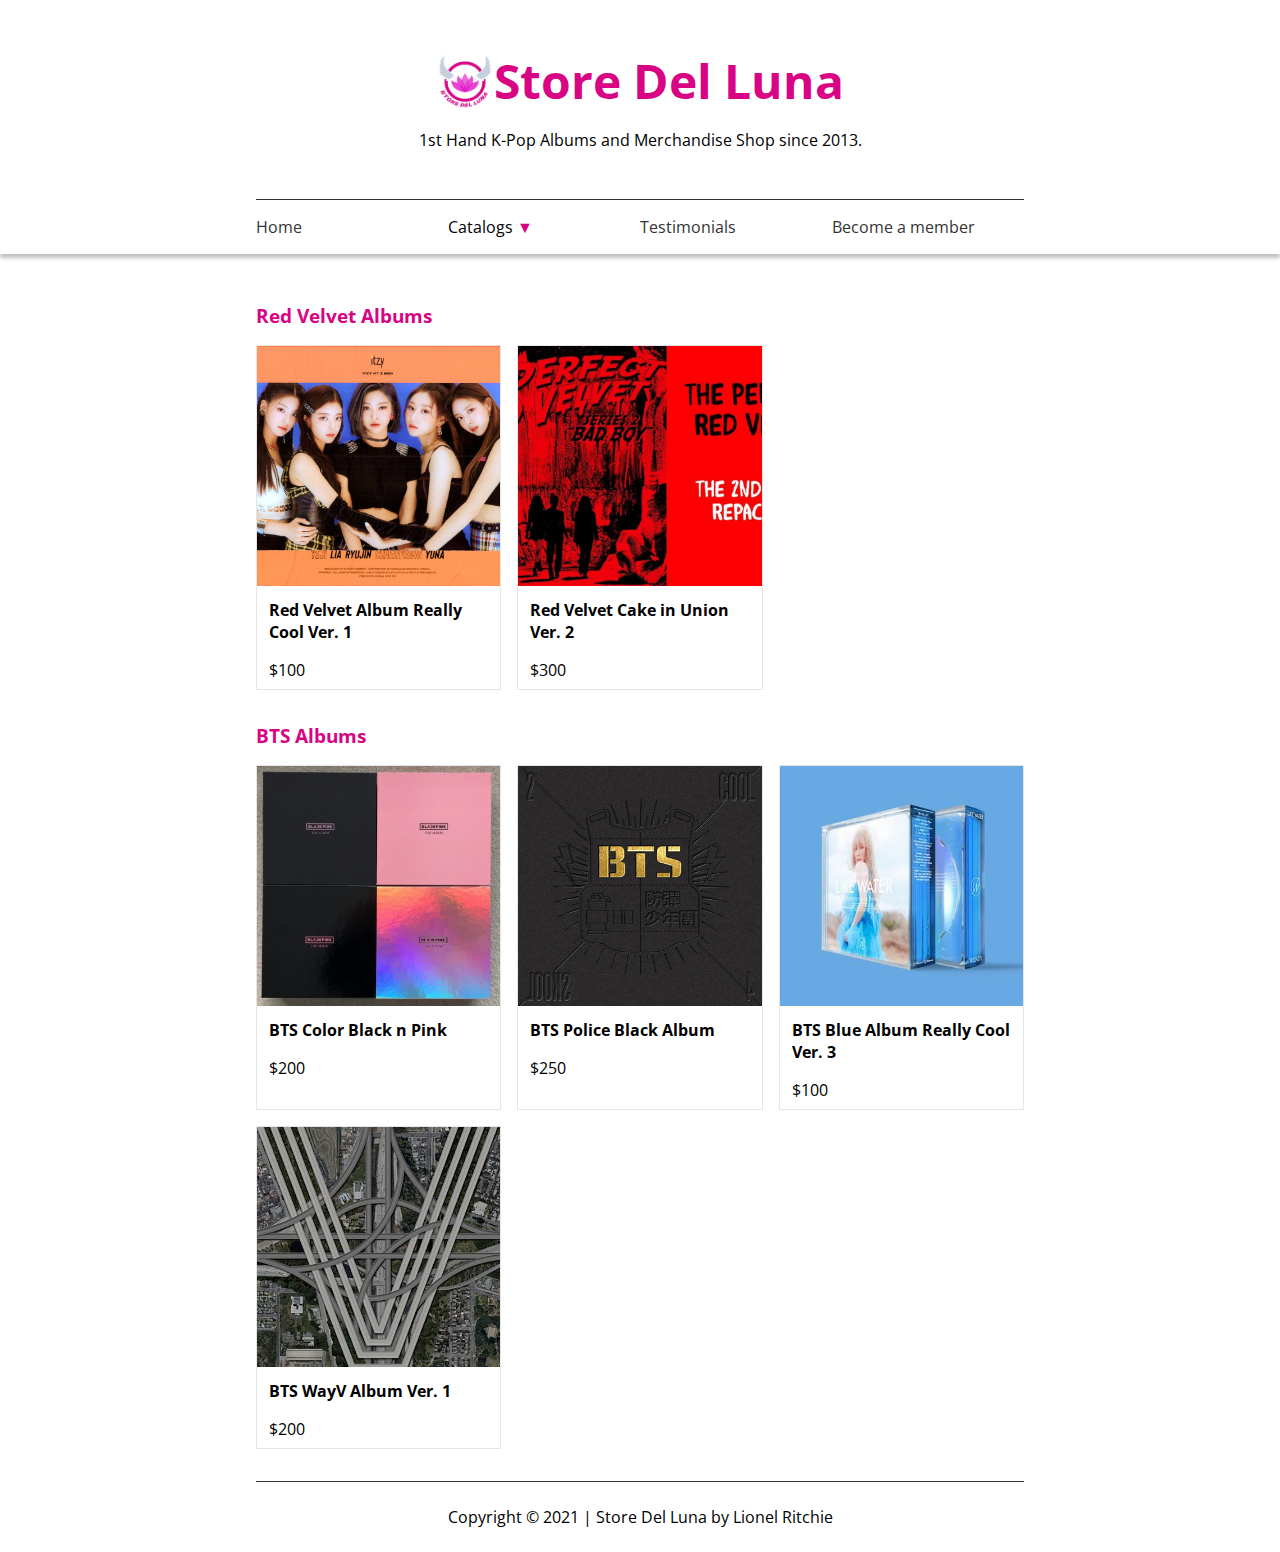
==== album.html @ 1e4e7a18 "first commit" ====
<!DOCTYPE html>
<html lang="en">
<head>
  <meta charset="UTF-8">
  <meta http-equiv="X-UA-Compatible" content="IE=edge">
  <meta name="viewport" content="width=device-width, initial-scale=1.0">
  <title>Store Del Luna</title>
  <link rel="stylesheet" href="./styles.css">
</head>
<body>
  <header>
    <div class="container">
      <div class="heading">
        <div>
          <img src="./assets/logo.png" alt="Store Del Luna Logo">
          <h1 class="color-primary">Store Del Luna</h1>
        </div>
        <p>1st Hand K-Pop Albums and Merchandise Shop since 2013.</p>
      </div>

      <nav>
        <ul>
          <li><a href="/">Home</a></li>
          <li class="catalog-nav">
            Catalogs <span class="nav-active">&#9660</span>
            <ul>
              <li><a href="./album.html" class="nav-active">Album Catalogs</a></li>
              <li><a href="./merchandise.html">Merchandise Catalogs</a></li>
            </ul>
          </li>
          <li><a href="./testimony.html">Testimonials</a></li>
          <li><a href="./register.html">Become a member</a></li>
        </ul>
      </nav>
    </div>
  </header>

  <main>
    <div class="container">
      <section class="album-section">
        <h2 class="color-primary">Red Velvet Albums</h2>

        <div class="album-container">
          <div class="album-card">
            <img src="./assets/album-1.jpg" alt="Album 1">
            <div>
              <h3>Red Velvet Album Really Cool Ver. 1</h3>
              <span>$100</span>
            </div>
          </div>

          <div class="album-card">
            <img src="./assets/album-3.jpg" alt="Album 3">
            <div>
              <h3>Red Velvet Cake in Union Ver. 2</h3>
              <span>$300</span>
            </div>
          </div>

        </div>

        <h2 class="color-primary">BTS Albums</h2>

        <div class="album-container">
          <div class="album-card">
            <img src="./assets/album-2.jpg" alt="Album 2">
            <div>
              <h3>BTS Color Black n Pink</h3>
              <span>$200</span>
            </div>
          </div>

          <div class="album-card">
            <img src="./assets/album-4.jpg" alt="Album 4">
            <div>
              <h3>BTS Police Black Album</h3>
              <span>$250</span>
            </div>
          </div>

          <div class="album-card">
            <img src="./assets/album-5.jpg" alt="Album 5">
            <div>
              <h3>BTS Blue Album Really Cool Ver. 3</h3>
              <span>$100</span>
            </div>
          </div>

          <div class="album-card">
            <img src="./assets/album-6.jpg" alt="Album 6">
            <div>
              <h3>BTS WayV Album Ver. 1</h3>
              <span>$200</span>
            </div>
          </div>
        </div>
      </section>
    </div>
  </main>

  <footer class="container">
    Copyright &copy; 2021 | Store Del Luna by Lionel Ritchie
  </footer>

  <script src="assets/jquery.js"></script>
  <script src="script.js"></script>
</body>
</html>
---- styles.css ----
@import url('https://fonts.googleapis.com/css2?family=Open+Sans:wght@400;600;700&display=swap');

:root {
  --primary: #D80484;
  --primary-dark: #c20376;
}

* {
  padding: 0;
  margin: 0;
  box-sizing: content-box;
  font-family: 'Open Sans', sans-serif;
}

.nav-active {
  color: var(--primary);
}

.color-primary {
  color: var(--primary);
}

.container {
  width: 60%;
  margin: 0 auto;
}

header {
  box-shadow: 0px 4px 4px rgba(0, 0, 0, 0.25);
}

.heading {
  text-align: center;
  padding: 3rem 0;
}

.heading > div {
  display: flex;
  justify-content: center;
  align-items: center;
}

.heading > div > h1 {
  font-size: 3rem;
}

.heading > div > img {
  width: 7.5%;
}

.heading > p {
  margin-top: 1rem;
}

nav a{
  text-decoration: none;
  color: #333;
}

nav > ul {
  display: flex;
  justify-content: space-around;
  border-top: 1px solid #333;
}

nav > ul > li {
  list-style: none;
  position: relative;
  width: 100%;
  padding: 1rem 0;
}

nav > ul > li > a:hover {
  color: var(--primary);
  cursor: pointer;
}

nav >ul > li > a:hover > ul > li {
  color: #333;
}

nav > ul > li > ul {
  display: none;
  position: absolute;
  box-shadow: 0px 4px 4px rgba(0, 0, 0, 0.25);
  background-color: #FFF;
  z-index: 9999;
  padding-top: 0.5rem;
  border-radius: 0.5rem;
}

nav > ul > li > ul > li {
  list-style: none;
  padding: 1rem;
}

nav > ul > li > ul > li a:hover {
  color: var(--primary);
  cursor: pointer;
}

.catalog-nav:hover {
  color: var(--primary);
  cursor: pointer;
}

.catalog-nav:hover > ul {
  display: block;
}


/* Main */
h2 {
  font-size: 1.2rem;
}

.best-sellers-section {
  margin-top: 3rem !important;
}

.best-sellers-section > h2 {
  margin-bottom: 1rem;
}

.best-seller-slider {
  position: relative;
  overflow: hidden;
}

#left-arrow, #right-arrow {
  position: absolute;
  top: 45%;
  width: 4rem;
  height: 3rem;
  background: var(--primary);
  color: #fff;
  cursor: pointer;
  box-shadow: 0px 4px 4px rgba(0, 0, 0, 0.25);
  display: flex;
  justify-content: center;
  align-items: center;
}

#left-arrow {
  left: 0;
  z-index: 999;
}

#right-arrow {
  right: 0;
  z-index: 999;
}

.best-seller-image-container  {
  display: flex;
  position: relative;
  /* overflow: visible; */
  box-sizing: border-box;
}

.best-seller-image {
  min-width: 100%;
  border-radius: 0.5rem;
}

.best-seller-image > img {
  width: 100%;
  height: 40rem;
  object-fit: cover;
  border-radius: 0.5rem;
}

.product-and-testimony-section {
  margin-top: 3rem;
}

.product-and-testimony-section > h2 {
  margin-bottom: 1rem;
}

.home-product{
  display: grid;
  grid-template-columns: repeat(2, 1fr);
  gap: 1rem;
}

.home-product-card {
  height: 15rem;
  position: relative;
  transition: background-size 0.5s ease-in;
  border-radius: 0.5rem;
  background-position: center;
  background-size: cover;
}

.home-product-card:hover {
  cursor: pointer;
  font-size: 1.5rem;
}

.home-product-card > h3 {
  color: #FFF;
  position: absolute;
  z-index: 99;
  bottom: 1rem;
  left: 1rem;
}

.home-product-card-overlay {
  position: absolute;
  top: 0;
  left: 0;
  width: 100%;
  height: 100%;
  /* background: rgba(216, 4, 132, 0.25); */
  background: rgba(0, 0, 0, 0.65);
  z-index: 9;
  border-radius: 0.5rem;
}

.home-product-merchandise {
  background-image: url("assets/merchandise.jpg");
}

.home-product-album {
  background-image: url("assets/album.jpg");
}

.home-testimony-card {
  margin-top: 1rem;
  position: relative;
  background-image: url("assets/testimonial.jpg");
  height: 10rem;
  background-position: center;
  background-size: contain;
  background-repeat: no-repeat;
  cursor: pointer;
}

.home-testimony-card:hover h3{
  font-size: 1.5rem;
}

.home-testimony-card > h3 {
  color: #fff;
  z-index: 999;
  position: absolute;
  bottom: 1rem;
  left: 1rem;
}

.about-us-section {
  margin-top: 3rem;
}

.about-us-section > div {
  display: flex;
  justify-content: center;
}

.about-us-section > div > img {
  width: 20%;
}

.about-us-section > h2 {
  text-align: center;
  margin-bottom: 1rem;
}

.about-us-section  p {
  margin-top: 1rem !important;
  width: 70%;
  margin: 0 auto;
  text-align: center;
}

.about-us-section > p > b {
  color: var(--primary);
}

/* Albums */

.album-section {
  margin-top: 3rem;
}

.album-section h2 {
  margin-top: 2rem;
  margin-bottom: 1rem;
}

.album-container {
  display: grid;
  grid-template-columns: repeat(3, 1fr);
  gap: 1rem;
}

.album-card {
  border: 1px solid #E5E5E5;
}

.album-card h3 {
  font-size: 1rem;
}

.album-card img {
  width: 100%;
  object-fit: cover;
  height: 15rem;
}

.album-card > div {
  padding: 0.5rem 0.75rem;
}

.album-card > div > span {
  display: block;
  margin-top: 1rem;
}

/* Merchandise */
.merchandise-section {
  margin-top: 3rem;
}

.merchandise-section h2 {
  margin-top: 2rem;
  margin-bottom: 1rem;
}

.merchandise-container {
  display: grid;
  grid-template-columns: repeat(4, 1fr);
  gap: 1rem;
}

.merchandise-card {
  border: 1px solid #E5E5E5;
  padding: 0.75rem;
  border-radius: 0.3rem;
}

.merchandise-card h3 {
  font-size: 1rem;
}

.merchandise-card img {
  width: 100%;
  object-fit: cover;
  height: 15rem;
}

.merchandise-card > div > span {
  display: block;
  margin-top: 1rem;
}

/* Testimonials */
.testimony-section {
  margin-top: 3rem;
}

.testimony-section h2 {
  margin-bottom: 1rem;
}

.testimony-container {
  display: grid;
  grid-template-columns: repeat(2, 1fr);
  gap: 1.5rem;
}

.testimony-card {
  border: 1px solid #E5E5E5;
  padding: 1.5rem 2rem;
  position: relative;
  border-radius: 0.3rem;
}

.testimony-card > p {
  margin-bottom: 4rem;
}

.testimony-card-quote {
  color: var(--primary);
  font-weight: bold;
  font-size: 2rem;
}

.testimony-card-user {
  margin-top: 2rem;
  position: absolute;
  bottom: 1.25rem;
  left: 2rem;
  font-weight: 600;
}

.testimony-card-user > span {
  display: block;
  font-weight: 400;
  font-size: 0.8rem;
}

/* Register */
.register-section {
  margin-top: 3rem;
}

.register-section h2 {
  margin-bottom: 1rem;
}

form {
  border: 1px solid #E5E5E5;
  padding: 1.25rem;
  border-radius: 0.4rem;
}

form label {
  display: block;
}

form .form-group input[type="text"],
form .form-group input[type="password"],
form .form-group input[type="number"]{
  width: 100%;
  border: 1px solid #E5E5E5;
  padding: 0.5rem;
  border-radius: 0.25rem;
  box-sizing: border-box;
}

form .form-group {
  margin-top: 1rem;
}

form .form-checkbox {
  margin-top: 1rem;
}

form .form-checkbox label{
  display: inline;
}

form .form-button {
  margin-top: 2rem;
}

form .form-button button{
  border: none;
  padding: 0.5rem 0.75rem;
  border-radius: 0.3rem;
  background-color: var(--primary);
  color: #fff;
  cursor: pointer;
  font-size: 1rem;
}

form .form-button button:hover {
  background-color: var(--primary-dark);
}

footer {
  border-top: 1px solid #333;
  margin-top: 2rem !important;
  padding: 1.5rem 0;
  text-align: center;
}

.error-message {
  display: block;
  color: red;
}

@media screen and (max-width: 1024px) {
  .container {
    width: 90%;
  }

  .best-seller-image > img {
    height: 35rem;
  }
}


@media screen and (max-width: 768px) {
  .heading > div > img {
    width: 12.5%;
  }
  
  .best-seller-image > img {
    height: 25rem;
  }

  .album-container {
    grid-template-columns: repeat(2, 1fr);
  }

  .merchandise-container {
    grid-template-columns: repeat(3, 1fr);
  }

  .about-us-section > div > img {
    width: 30%;
  }
}

@media screen and (max-width: 600px) {
  nav > ul {
    flex-direction: column;
    /* text-align: center; */
  }

  .heading > div > img {
    width: 25%;
  }

  .heading > div > h1 {
    font-size: 2rem;
  }

  .album-card img {
    height: 17.5rem;
  }

  .best-seller-image > img {
    height: 17.5rem;
  }

  .album-container,
  .testimony-container {
    grid-template-columns: 1fr;
  }

  .merchandise-container {
    grid-template-columns: repeat(2, 1fr);
  }

  .about-us-section > div > img {
    width: 50%;
  }
  
  .about-us-section p {
    width: 100%;
  }
}
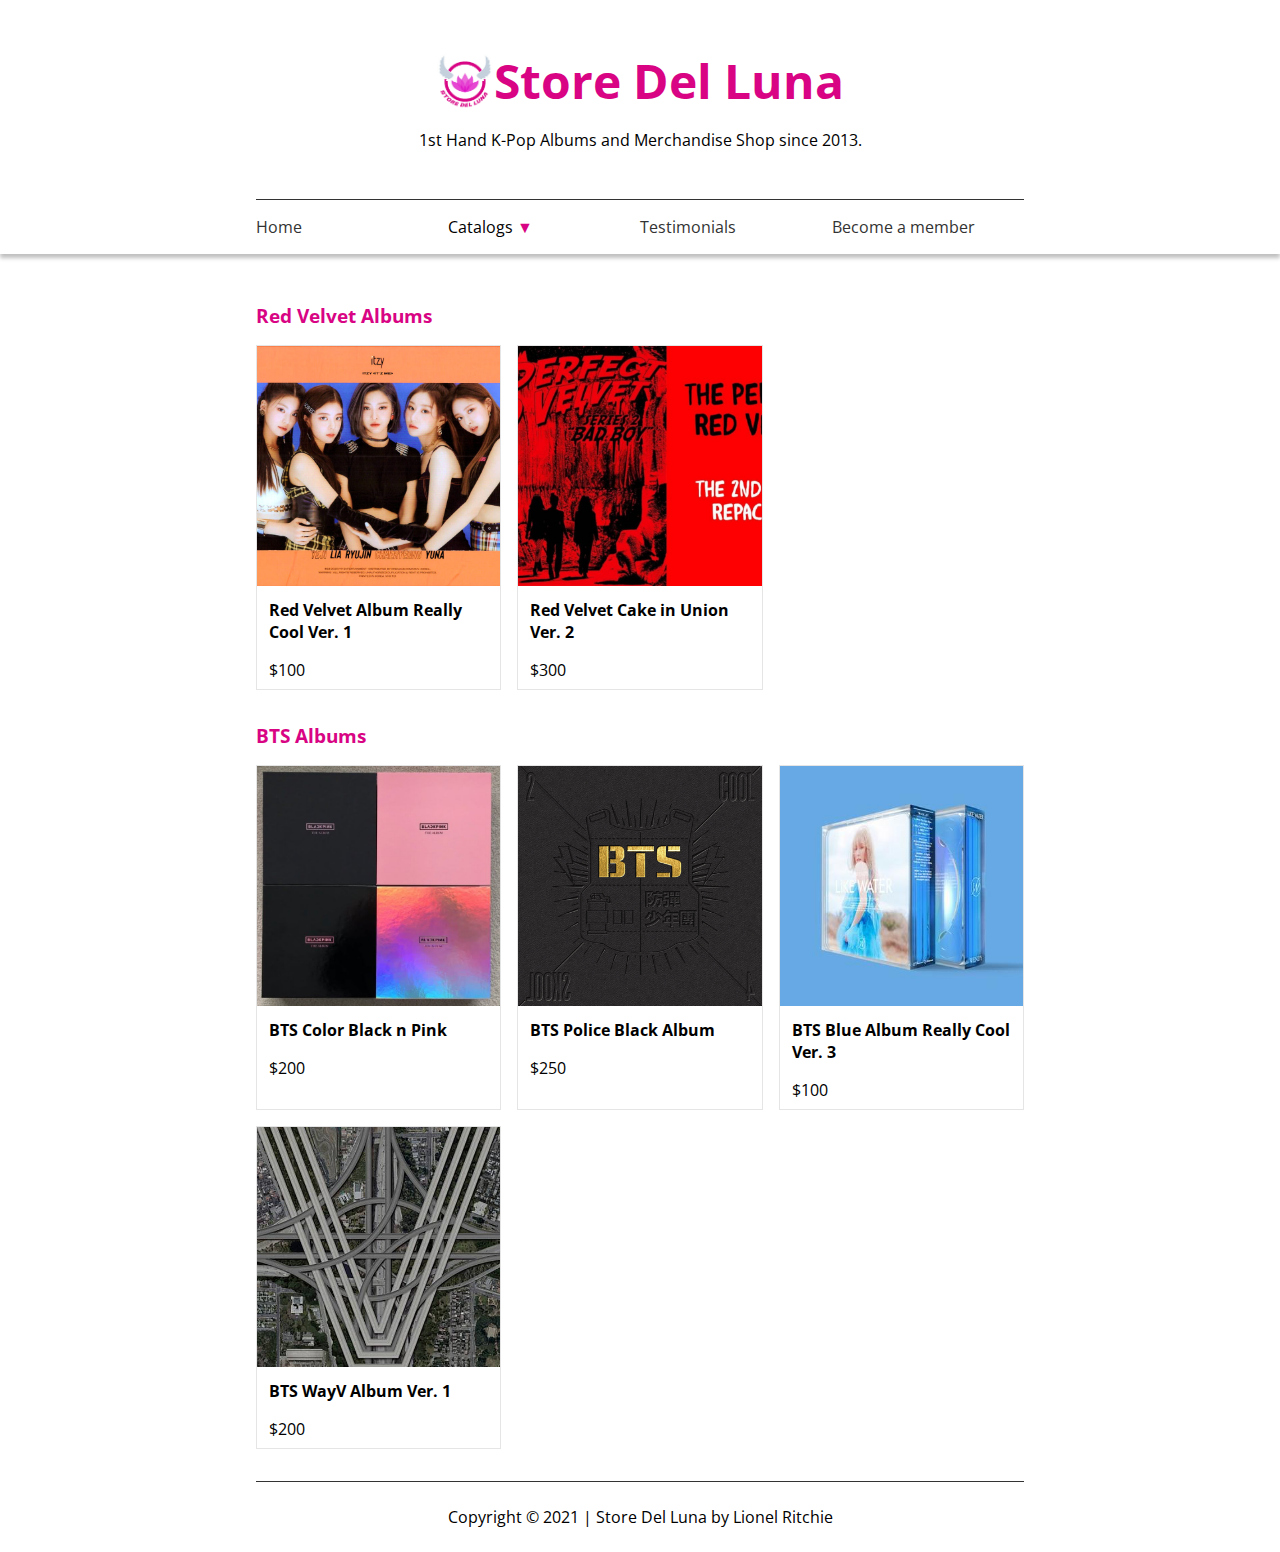
==== commit 69cfe5fe: "changed home href" ====
--- a/album.html
+++ b/album.html
@@ -20,7 +20,7 @@
 
       <nav>
         <ul>
-          <li><a href="/">Home</a></li>
+          <li><a href="./index.html">Home</a></li>
           <li class="catalog-nav">
             Catalogs <span class="nav-active">&#9660</span>
             <ul>
--- a/styles.css
+++ b/styles.css
@@ -171,7 +171,7 @@
 }
 
 .product-and-testimony-section {
-  margin-top: 3rem;
+  margin-top: 1rem;
 }
 
 .product-and-testimony-section > h2 {
@@ -250,7 +250,7 @@
 }
 
 .about-us-section {
-  margin-top: 3rem;
+  margin-top: 2rem;
 }
 
 .about-us-section > div {
